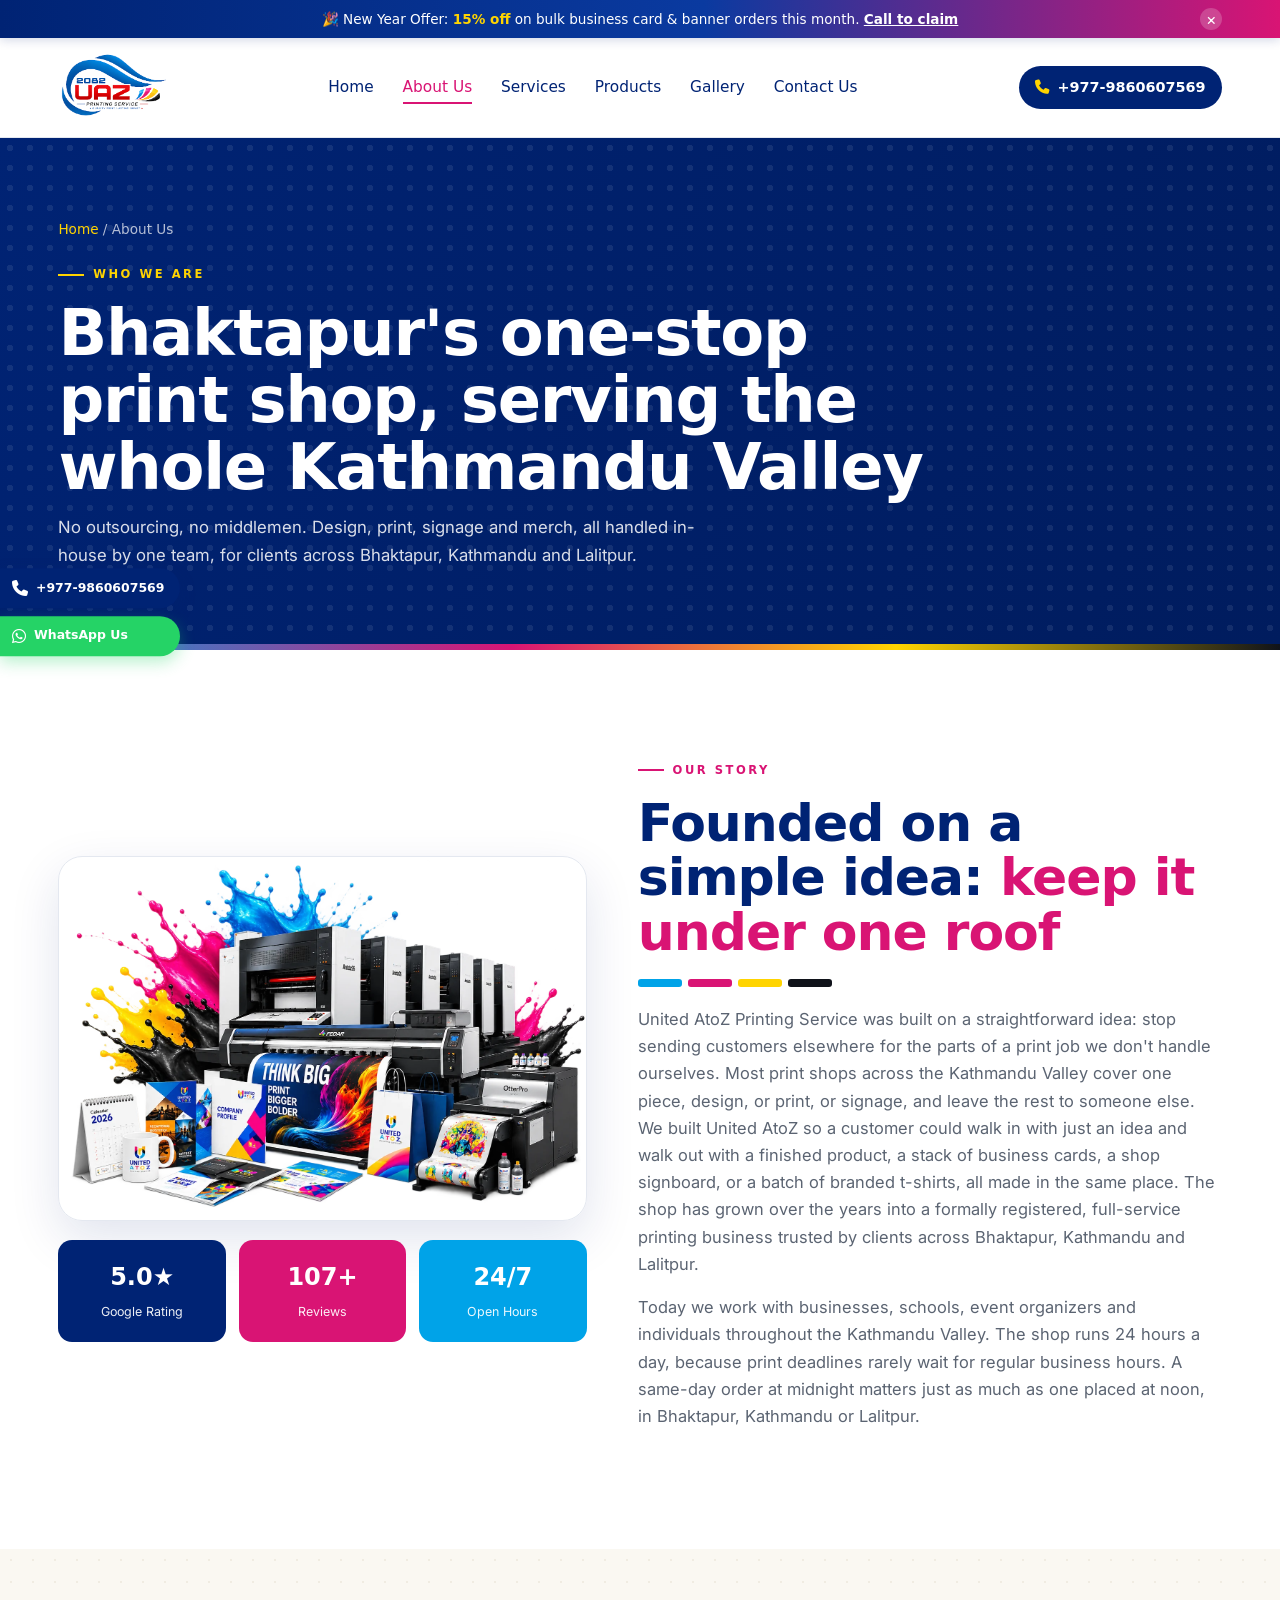
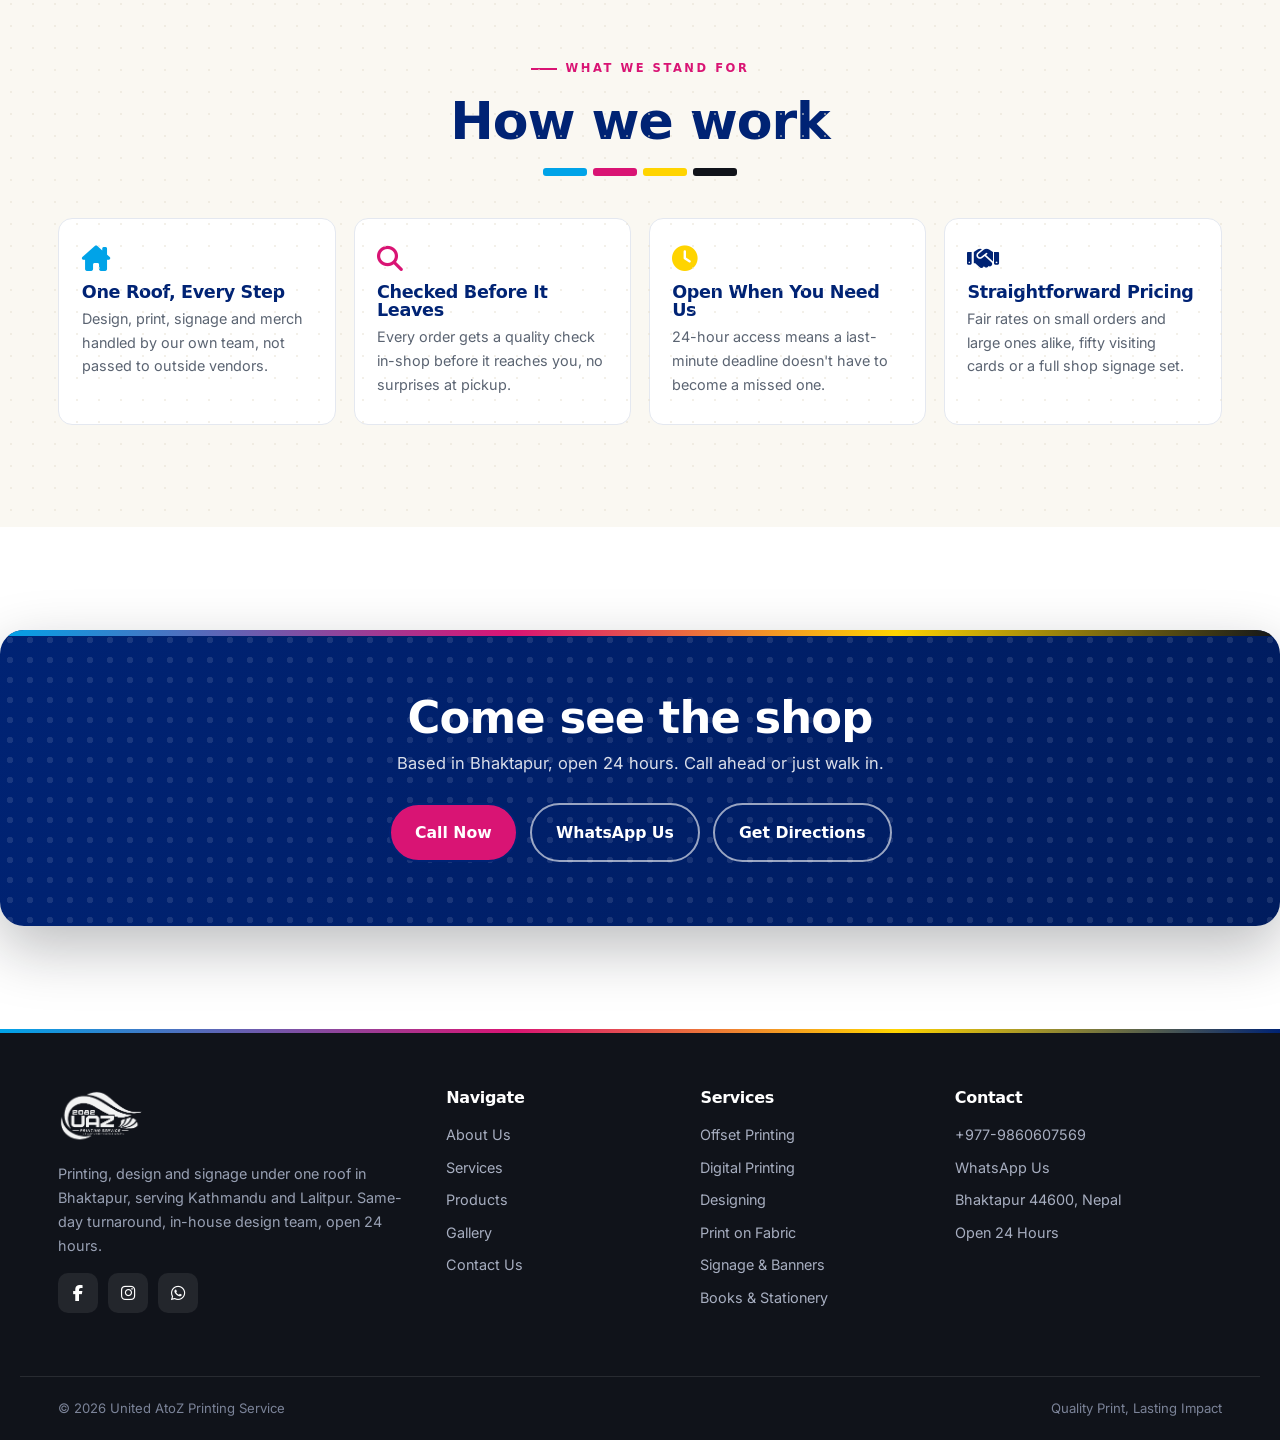
==== about.html @ 5b95ad03 "Add files via upload" ====
<!DOCTYPE html>
<html lang="en">
<head>
<meta charset="UTF-8">
<meta name="viewport" content="width=device-width, initial-scale=1.0">
<title>About Us | United AtoZ Printing Service, Bhaktapur</title>
<meta name="description" content="United AtoZ Printing Service is a one-stop print, design and signage shop in Bhaktapur, serving the whole Kathmandu Valley. Rated 5.0 from 107 Google reviews, open 24 hours.">
<meta name="robots" content="index, follow">
<link rel="canonical" href="https://www.unitedatozprinting.com.np/about.html">
<meta property="og:type" content="website">
<meta property="og:title" content="About Us | United AtoZ Printing Service">
<meta property="og:description" content="A one-stop print, design and signage shop serving Bhaktapur, Kathmandu and Lalitpur. Rated 5.0 from 107 Google reviews, open 24 hours.">
<meta name="twitter:card" content="summary_large_image">
<link rel="icon" type="image/png" href="assets/favicon.png">
<link rel="preconnect" href="https://fonts.googleapis.com">
<link rel="preconnect" href="https://fonts.gstatic.com" crossorigin>
<link href="https://fonts.googleapis.com/css2?family=Poppins:wght@600;700;800&family=Inter:wght@400;500;600;700&display=swap" rel="stylesheet">
<link rel="stylesheet" href="https://cdnjs.cloudflare.com/ajax/libs/font-awesome/6.5.1/css/all.min.css">
<link rel="stylesheet" href="style.css">
</head>
<body>
<!-- ============ ANNOUNCEMENT BAR ============
     EDIT ME: change the offer text/link below.
     To turn the whole bar off, delete this block (from
     <div class="announce-bar" to its closing </div>) on every page. -->
<script>
(function(){
  try{
    var t=parseInt(localStorage.getItem('uazAnnounceDismissedAt')||'0',10);
    if(t && (Date.now()-t) < 3*24*60*60*1000){
      document.documentElement.classList.add('announce-hidden');
    }
  }catch(e){}
})();
</script>
<div class="announce-bar" id="announceBar">
  <div class="announce-inner">
    <span class="announce-text">🎉 New Year Offer: <strong>15% off</strong> on bulk business card &amp; banner orders this month. <a href="tel:+9779860607569">Call to claim</a></span>
    <button class="announce-close" id="announceClose" aria-label="Dismiss announcement">&times;</button>
  </div>
</div>


<!-- ============ HEADER ============ -->
<header class="site-header">
  <div class="nav-inner">
    <a href="index.html" class="brand">
      <img src="assets/uaz-logo.png" alt="United AtoZ Printing Service logo" onerror="this.style.display='none'; this.nextElementSibling.style.display='block';">
      <div class="brand-fallback" style="display:none;">2082 UAZ<span>PRINTING SERVICE</span></div>
    </a>
    <nav class="nav-links">
      <a href="index.html">Home</a>
      <a href="about.html" class="active">About Us</a>
      <a href="services.html">Services</a>
      <a href="products.html">Products</a>
      <a href="gallery.html">Gallery</a>
      <a href="contact.html">Contact Us</a>
    </nav>
    <div class="nav-actions">
      <a href="tel:+9779860607569" class="phone-pill"><i class="fa-solid fa-phone"></i><span>+977-9860607569</span></a>
      <button class="hamburger" id="hamburger" aria-label="Toggle menu" aria-expanded="false">
        <span></span><span></span><span></span>
      </button>
    </div>
  </div>
  <nav class="mobile-nav" id="mobileNav">
    <a href="index.html">Home</a>
    <a href="about.html">About Us</a>
    <a href="services.html">Services</a>
    <a href="products.html">Products</a>
    <a href="gallery.html">Gallery</a>
    <a href="contact.html">Contact Us</a>
  </nav>
</header>

<!-- ============ PAGE HERO ============ -->
<section class="page-hero">
  <div class="container">
    <div class="breadcrumb"><a href="index.html">Home</a> / About Us</div>
    <div class="eyebrow">Who We Are</div>
    <h1>Bhaktapur's one-stop print shop, serving the whole Kathmandu Valley</h1>
    <p>No outsourcing, no middlemen. Design, print, signage and merch, all handled in-house by one team, for clients across Bhaktapur, Kathmandu and Lalitpur.</p>
  </div>
</section>

<!-- ============ STORY ============ -->
<section class="section">
  <div class="container about-grid">
    <div class="reveal">
      <picture>
        <source srcset="assets/hero-machines.webp" type="image/webp">
        <img src="assets/hero-machines.png" alt="United AtoZ printing machines and finished print products" class="about-media" width="1472" height="1015">
      </picture>
      <div class="about-stats">
        <div class="about-stat"><strong>5.0★</strong><span>Google Rating</span></div>
        <div class="about-stat"><strong>107+</strong><span>Reviews</span></div>
        <div class="about-stat"><strong>24/7</strong><span>Open Hours</span></div>
      </div>
    </div>
    <div class="reveal reveal-d1">
      <div class="eyebrow">Our Story</div>
      <h2 class="section-title">Founded on a simple idea: <em>keep it under one roof</em></h2>
      <div class="cmyk-bar"><span></span><span></span><span></span><span></span></div>
      <p style="color:var(--text-dim); margin-bottom:1rem;">United AtoZ Printing Service was built on a straightforward idea: stop sending customers elsewhere for the parts of a print job we don't handle ourselves. Most print shops across the Kathmandu Valley cover one piece, design, or print, or signage, and leave the rest to someone else. We built United AtoZ so a customer could walk in with just an idea and walk out with a finished product, a stack of business cards, a shop signboard, or a batch of branded t-shirts, all made in the same place. The shop has grown over the years into a formally registered, full-service printing business trusted by clients across Bhaktapur, Kathmandu and Lalitpur.</p>
      <p style="color:var(--text-dim);">Today we work with businesses, schools, event organizers and individuals throughout the Kathmandu Valley. The shop runs 24 hours a day, because print deadlines rarely wait for regular business hours. A same-day order at midnight matters just as much as one placed at noon, in Bhaktapur, Kathmandu or Lalitpur.</p>
      <!-- TODO: confirm exact years of operation and team size with client if you'd like specific numbers added -->
    </div>
  </div>
</section>

<!-- ============ VALUES ============ -->
<section class="section section-soft">
  <div class="container">
    <div class="section-head center">
      <div class="eyebrow">What We Stand For</div>
      <h2 class="section-title">How we work</h2>
      <div class="cmyk-bar centered"><span></span><span></span><span></span><span></span></div>
    </div>
    <div class="value-grid">
      <div class="value-card reveal">
        <i class="fa-solid fa-house-chimney"></i>
        <h4>One Roof, Every Step</h4>
        <p>Design, print, signage and merch handled by our own team, not passed to outside vendors.</p>
      </div>
      <div class="value-card reveal">
        <i class="fa-solid fa-magnifying-glass"></i>
        <h4>Checked Before It Leaves</h4>
        <p>Every order gets a quality check in-shop before it reaches you, no surprises at pickup.</p>
      </div>
      <div class="value-card reveal">
        <i class="fa-solid fa-clock"></i>
        <h4>Open When You Need Us</h4>
        <p>24-hour access means a last-minute deadline doesn't have to become a missed one.</p>
      </div>
      <div class="value-card reveal">
        <i class="fa-solid fa-handshake"></i>
        <h4>Straightforward Pricing</h4>
        <p>Fair rates on small orders and large ones alike, fifty visiting cards or a full shop signage set.</p>
      </div>
    </div>
  </div>
</section>

<!-- ============ CTA BAND ============ -->
<section class="section">
  <div class="cta-band">
    <h2>Come see the shop</h2>
    <p>Based in Bhaktapur, open 24 hours. Call ahead or just walk in.</p>
    <div class="cta-actions">
      <a href="tel:+9779860607569" class="btn btn-primary" style="background:var(--pink);">Call Now</a>
      <a href="https://wa.me/9779860607569" target="_blank" rel="noopener" class="btn btn-outline">WhatsApp Us</a>
      <a href="https://maps.app.goo.gl/JpneWRUzQFSCHP1c6" target="_blank" rel="noopener" class="btn btn-outline">Get Directions</a>
    </div>
  </div>
</section>

<!-- ============ FOOTER ============ -->
<footer>
  <div class="container footer-grid">
    <div class="footer-brand">
      <img src="assets/uaz-logo.png" alt="United AtoZ Printing Service" onerror="this.style.display='none';">
      <p>Printing, design and signage under one roof in Bhaktapur, serving Kathmandu and Lalitpur. Same-day turnaround, in-house design team, open 24 hours.</p>
      <div class="footer-socials">
        <a href="#" aria-label="Facebook"><i class="fab fa-facebook-f"></i></a>
        <a href="#" aria-label="Instagram"><i class="fab fa-instagram"></i></a>
        <a href="https://wa.me/9779860607569" target="_blank" rel="noopener" aria-label="WhatsApp"><i class="fab fa-whatsapp"></i></a>
      </div>
    </div>
    <div>
      <h4>Navigate</h4>
      <ul>
        <li><a href="about.html">About Us</a></li>
        <li><a href="services.html">Services</a></li>
        <li><a href="products.html">Products</a></li>
        <li><a href="gallery.html">Gallery</a></li>
        <li><a href="contact.html">Contact Us</a></li>
      </ul>
    </div>
    <div>
      <h4>Services</h4>
      <ul>
        <li><a href="services.html#offset">Offset Printing</a></li>
        <li><a href="services.html#digital">Digital Printing</a></li>
        <li><a href="services.html#designing">Designing</a></li>
        <li><a href="services.html#fabric">Print on Fabric</a></li>
        <li><a href="services.html#signage">Signage & Banners</a></li>
        <li><a href="services.html#stationery">Books & Stationery</a></li>
      </ul>
    </div>
    <div>
      <h4>Contact</h4>
      <ul>
        <li><a href="tel:+9779860607569">+977-9860607569</a></li>
        <li><a href="https://wa.me/9779860607569" target="_blank" rel="noopener">WhatsApp Us</a></li>
        <li><a href="https://maps.app.goo.gl/JpneWRUzQFSCHP1c6" target="_blank" rel="noopener">Bhaktapur 44600, Nepal</a></li>
        <li>Open 24 Hours</li>
      </ul>
    </div>
  </div>
  <div class="container footer-bottom">
    <span>&copy; 2026 United AtoZ Printing Service</span>
    <span>Quality Print, Lasting Impact</span>
  </div>
</footer>

<!-- ============ FIXED SIDE CONTACT CTA ============
     EDIT ME: change phone number / links here if they ever change. -->
<div class="side-cta" aria-label="Quick contact">
  <a href="tel:+9779860607569" class="side-cta-btn" aria-label="Call United AtoZ Printing Service"><i class="fa-solid fa-phone"></i><span>+977-9860607569</span></a>
  <a href="https://wa.me/9779860607569" target="_blank" rel="noopener" class="side-cta-btn whatsapp" aria-label="WhatsApp United AtoZ Printing Service"><i class="fa-brands fa-whatsapp"></i><span>WhatsApp Us</span></a>
</div>

<script src="script.js"></script>
</body>
</html>
---- style.css ----
/* ============================================================
   United AtoZ Printing Service — Print-Editorial Design System
   Static, no build, no dependencies (Google Fonts + FA CDN only)
   Brand: CMYK (Cyan/Magenta/Yellow/Key) + Navy
   Type:  Space Grotesk (display) / Inter (body)
   ============================================================ */

/* ---------- Tokens ---------- */
:root{
  /* Brand */
  --navy:#002374;
  --navy-deep:#001c5e;
  --navy-bar:#003886;
  --pink:#d91474;   /* Magenta */
  --cyan:#00a3e8;   /* Cyan */
  --yellow:#ffd400; /* Yellow */
  --ink:#10131a;    /* Key/black */

  /* Neutrals */
  --text:#161b25;
  --text-dim:#5b6472;
  --bg:#ffffff;
  --bg-soft:#f4f6fb;
  --paper:#faf8f2;      /* warm print paper */
  --paper-2:#f2efe6;
  --line:#e4e8f0;
  --paper-line:#e6e0d2;
  --white:#ffffff;

  /* Type */
  --font-display:'Space Grotesk',system-ui,sans-serif;
  --font-body:'Inter',system-ui,sans-serif;

  /* Layout */
  --max-w:1240px;
  --pad:clamp(1.1rem,4vw,2.4rem);
  --radius:14px;
  --radius-lg:24px;

  /* Depth */
  --shadow:0 18px 50px rgba(0,35,116,.12);
  --shadow-sm:0 8px 24px rgba(0,35,116,.09);
  --shadow-ink:0 22px 60px rgba(16,19,26,.28);

  /* Motion */
  --ease:cubic-bezier(.2,.8,.2,1);
  --ease-out:cubic-bezier(.16,1,.3,1);
}

/* ---------- Reset / base ---------- */
*,*::before,*::after{box-sizing:border-box;}
html{-webkit-text-size-adjust:100%;scroll-behavior:smooth;}
body{
  margin:0;
  font-family:var(--font-body);
  color:var(--text);
  background:var(--bg);
  line-height:1.65;
  font-size:16.5px;
  -webkit-font-smoothing:antialiased;
  text-rendering:optimizeLegibility;
  overflow-x:hidden;
}
img{max-width:100%;display:block;height:auto;}
a{color:inherit;text-decoration:none;}
button{font-family:inherit;cursor:pointer;}
h1,h2,h3,h4{font-family:var(--font-display);font-weight:700;line-height:1.05;margin:0;letter-spacing:-.02em;}
p{margin:0 0 1rem;}
ul{margin:0;padding:0;list-style:none;}
section[id]{scroll-margin-top:100px;}
::selection{background:var(--pink);color:#fff;}
:focus-visible{outline:3px solid var(--cyan);outline-offset:3px;border-radius:4px;}

/* Skip link */
.skip-link{
  position:absolute;left:-999px;top:0;z-index:2000;
  background:var(--navy);color:#fff;padding:.7rem 1.1rem;border-radius:0 0 10px 0;
  font-weight:600;
}
.skip-link:focus{left:0;}

/* Screen-reader only */
.sr-only{position:absolute;width:1px;height:1px;padding:0;margin:-1px;overflow:hidden;clip:rect(0,0,0,0);white-space:nowrap;border:0;}

/* ---------- Utilities ---------- */
.container{width:100%;max-width:var(--max-w);margin-inline:auto;padding-inline:var(--pad);}
.section{padding-block:clamp(3.6rem,8vw,7rem);}
.section-soft{background:var(--paper);position:relative;}
.section-soft::before{content:"";position:absolute;inset:0;pointer-events:none;opacity:.5;
  background-image:radial-gradient(var(--paper-line) 1px,transparent 1.4px);
  background-size:22px 22px;}
.center{text-align:center;}

.eyebrow{
  display:inline-flex;align-items:center;gap:.55rem;
  font-family:var(--font-display);font-weight:600;
  text-transform:uppercase;letter-spacing:.22em;font-size:.72rem;
  color:var(--pink);margin-bottom:1rem;
}
.eyebrow::before{content:"";width:26px;height:2px;background:var(--pink);display:inline-block;}
.eyebrow.on-dark{color:var(--yellow);}
.eyebrow.on-dark::before{background:var(--yellow);}

.section-title{font-size:clamp(1.95rem,4.4vw,3.25rem);color:var(--navy);margin-bottom:1rem;}
.section-title em{font-style:normal;color:var(--pink);}
.section-head{max-width:720px;margin-bottom:2.6rem;}
.section-head.center{margin-inline:auto;}
.lead,.section-sub{font-size:clamp(1.02rem,1.6vw,1.18rem);color:var(--text-dim);max-width:64ch;}
.section-head.center .section-sub{margin-inline:auto;}

/* CMYK bar */
.cmyk-bar{display:flex;gap:6px;margin:1.2rem 0;}
.cmyk-bar span{height:8px;width:44px;border-radius:3px;transform-origin:left;}
.cmyk-bar span:nth-child(1){background:var(--cyan);}
.cmyk-bar span:nth-child(2){background:var(--pink);}
.cmyk-bar span:nth-child(3){background:var(--yellow);}
.cmyk-bar span:nth-child(4){background:var(--ink);}
.cmyk-bar.centered{justify-content:center;}

/* Registration / crop marks */
.reg-mark{position:absolute;width:20px;height:20px;opacity:.38;pointer-events:none;user-select:none;z-index:1;color:var(--cyan);border:1.5px solid currentColor;border-radius:50%;}
.reg-mark::before,.reg-mark::after{content:"";position:absolute;background:currentColor;}
.reg-mark::before{left:50%;top:-6px;bottom:-6px;width:1.5px;transform:translateX(-50%);}
.reg-mark::after{top:50%;left:-6px;right:-6px;height:1.5px;transform:translateY(-50%);}
.crop{position:relative;}
.crop::before,.crop::after{content:"";position:absolute;width:15px;height:15px;pointer-events:none;z-index:2;}
.crop::before{top:10px;left:10px;border-top:2px solid var(--cyan);border-left:2px solid var(--cyan);}
.crop::after{bottom:10px;right:10px;border-bottom:2px solid var(--pink);border-right:2px solid var(--pink);}

/* ---------- Buttons ---------- */
.btn{
  --bg:var(--navy);--fg:#fff;
  position:relative;display:inline-flex;align-items:center;gap:.6rem;
  font-family:var(--font-display);font-weight:600;font-size:.98rem;
  padding:.92rem 1.5rem;border:2px solid var(--bg);border-radius:999px;
  background:var(--bg);color:var(--fg);overflow:hidden;white-space:nowrap;
  transition:transform .25s var(--ease),box-shadow .25s var(--ease),color .3s var(--ease);
  transform:translate(var(--mx,0),var(--my,0));
  will-change:transform;
}
.btn::before{content:"";position:absolute;inset:0;z-index:0;background:var(--ink);
  transform:scaleY(0);transform-origin:bottom;transition:transform .35s var(--ease-out);}
.btn>*{position:relative;z-index:1;}
.btn i{position:relative;z-index:1;transition:transform .3s var(--ease);}
.btn:hover{box-shadow:var(--shadow);}
.btn:hover::before{transform:scaleY(1);}
.btn:hover i{transform:translateX(4px);}
.btn-primary{--bg:var(--navy);--fg:#fff;}
.btn-pink{--bg:var(--pink);--fg:#fff;}
.btn-outline{--bg:transparent;--fg:var(--navy);border-color:currentColor;}
.btn-outline::before{background:var(--navy);}
.btn-outline:hover{color:#fff;}
.on-dark .btn-outline,.cta-band .btn-outline,.area-section .btn-outline{--fg:#fff;border-color:rgba(255,255,255,.6);}
.on-dark .btn-outline::before,.cta-band .btn-outline::before,.area-section .btn-outline::before{background:#fff;}
.on-dark .btn-outline:hover,.cta-band .btn-outline:hover,.area-section .btn-outline:hover{color:var(--navy);}
.btn-sm{padding:.6rem 1.15rem;font-size:.86rem;}

/* ============================================================
   HEADER
   ============================================================ */
.scroll-progress{position:fixed;top:var(--announce-h);left:0;height:3px;width:100%;z-index:1200;transform:scaleX(0);transform-origin:left;
  background:linear-gradient(90deg,var(--cyan),var(--pink) 40%,var(--yellow) 70%,var(--ink));}

/* ---------- Announcement bar (offer notice, fixed to top) ----------
   Edit the offer text directly in each page's HTML (search for
   "ANNOUNCEMENT BAR"). This CSS block controls how it looks. ---------- */
:root{--announce-h:0px;}
.announce-bar{position:fixed;top:0;left:0;right:0;z-index:1100;
  background:linear-gradient(90deg,var(--navy),#0a3aa0 55%,var(--pink));
  color:#fff;box-shadow:0 2px 10px rgba(0,35,116,.18);}
.announce-inner{position:relative;max-width:var(--max-w);margin-inline:auto;
  padding:.6rem 2.6rem;display:flex;align-items:center;justify-content:center;
  text-align:center;gap:.5rem;}
.announce-text{font-family:var(--font-display);font-weight:500;font-size:.85rem;line-height:1.4;}
.announce-text strong{color:var(--yellow);}
.announce-text a{color:#fff;text-decoration:underline;font-weight:700;white-space:nowrap;}
.announce-text a:hover{color:var(--yellow);}
.announce-close{position:absolute;right:var(--pad);top:50%;transform:translateY(-50%);
  width:22px;height:22px;border-radius:50%;border:0;background:rgba(255,255,255,.2);
  color:#fff;font-size:1rem;line-height:1;cursor:pointer;flex-shrink:0;transition:background .2s;}
.announce-close:hover{background:rgba(255,255,255,.35);}
html.announce-hidden .announce-bar{display:none;}
html.announce-hidden{--announce-h:0px !important;}
body{padding-top:var(--announce-h);transition:padding-top .3s var(--ease);}
@media (max-width:600px){
  .announce-inner{padding:.6rem 2.2rem;}
  .announce-text{font-size:.78rem;}
}
@media (max-width:420px){
  .hero h1{font-size:clamp(2.1rem,9vw,2.6rem);}
  .hero h1 .line{white-space:normal;}
}

.site-header{position:sticky;top:var(--announce-h);z-index:1000;background:rgba(255,255,255,.86);
  backdrop-filter:saturate(150%) blur(12px);-webkit-backdrop-filter:saturate(150%) blur(12px);
  border-bottom:1px solid var(--line);transition:box-shadow .3s var(--ease),padding .3s var(--ease);}
.site-header.scrolled{box-shadow:0 10px 30px rgba(0,35,116,.10);}
.nav-inner{max-width:var(--max-w);margin-inline:auto;padding:.85rem var(--pad);display:flex;align-items:center;justify-content:space-between;gap:1.2rem;transition:padding .3s var(--ease);}
.site-header.scrolled .nav-inner{padding-block:.55rem;}
.brand{display:flex;align-items:center;gap:.6rem;flex-shrink:0;}
.brand img{height:72px;width:auto;transition:height .3s var(--ease);}
.site-header.scrolled .brand img{height:56px;}
.brand-fallback{font-family:var(--font-display);font-weight:700;color:var(--navy);line-height:1;font-size:1.15rem;}
.brand-fallback span{display:block;font-size:.62rem;letter-spacing:.14em;color:var(--pink);}

.nav-links{display:flex;align-items:center;gap:.25rem;}
.nav-links a{position:relative;font-family:var(--font-display);font-weight:500;font-size:.96rem;color:var(--navy);padding:.5rem .78rem;border-radius:8px;}
.nav-links a::after{content:"";position:absolute;left:.78rem;right:.78rem;bottom:.28rem;height:2px;background:var(--pink);transform:scaleX(0);transform-origin:left;transition:transform .28s var(--ease);}
.nav-links a:hover::after,.nav-links a.active::after{transform:scaleX(1);}
.nav-links a.active{color:var(--pink);}

.nav-actions{display:flex;align-items:center;gap:.7rem;}
.phone-pill{display:inline-flex;align-items:center;gap:.5rem;background:var(--navy);color:#fff;padding:.6rem 1rem;border-radius:999px;font-weight:600;font-size:.9rem;font-family:var(--font-display);transition:transform .25s var(--ease),background .25s;}
.phone-pill:hover{transform:translateY(-2px);background:var(--pink);}
.phone-pill i{color:var(--yellow);}
.phone-pill:hover i{color:#fff;}

.hamburger{display:none;flex-direction:column;gap:5px;background:none;border:0;padding:8px;}
.hamburger span{width:26px;height:2.5px;background:var(--navy);border-radius:2px;transition:transform .3s var(--ease),opacity .3s;}
.hamburger.active span:nth-child(1){transform:translateY(7.5px) rotate(45deg);}
.hamburger.active span:nth-child(2){opacity:0;}
.hamburger.active span:nth-child(3){transform:translateY(-7.5px) rotate(-45deg);}

.mobile-nav{display:none;flex-direction:column;background:#fff;border-bottom:1px solid var(--line);padding:.5rem var(--pad);}
.mobile-nav a{padding:.85rem .4rem;border-bottom:1px solid var(--line);font-family:var(--font-display);font-weight:500;color:var(--navy);}
.mobile-nav a:last-child{border-bottom:0;}
.mobile-nav.open{display:flex;animation:navDrop .35s var(--ease-out);}
@keyframes navDrop{from{opacity:0;transform:translateY(-10px);}to{opacity:1;transform:none;}}

/* ============================================================
   HERO
   ============================================================ */
.hero{position:relative;overflow:hidden;padding-block:clamp(1.6rem,4vw,3.2rem) clamp(2rem,5vw,3.5rem);
  background:
    radial-gradient(60% 90% at 88% 8%,rgba(0,163,232,.10),transparent 60%),
    radial-gradient(50% 80% at 10% 100%,rgba(217,20,116,.08),transparent 60%),
    var(--bg);}
.hero .dots{position:absolute;inset:auto -60px -60px auto;width:340px;height:340px;color:var(--cyan);opacity:.14;z-index:0;
  background-image:radial-gradient(currentColor 26%,transparent 27%);background-size:20px 20px;}
.hero-inner{position:relative;z-index:2;display:grid;grid-template-columns:1fr 1fr;gap:clamp(1.5rem,4vw,3.5rem);align-items:start;}

.hero h1{font-size:clamp(2.6rem,6.6vw,5.1rem);line-height:.96;margin-bottom:.6rem;color:var(--navy);}
.hero h1 .line{display:block;white-space:nowrap;}
.hero h1 .accent-pink{color:var(--pink);}
.hero h1 .accent-cyan{color:var(--cyan);}

.hero-kicker{display:flex;align-items:baseline;gap:.5rem;font-family:var(--font-display);font-weight:600;color:var(--text-dim);font-size:clamp(1rem,1.9vw,1.25rem);margin:.2rem 0 1rem;flex-wrap:wrap;}
.rotator{display:inline-block;position:relative;height:1.35em;overflow-x:visible;overflow-y:hidden;vertical-align:bottom;min-width:15ch;}
.rotator .rot-word{display:block;color:var(--pink);font-weight:700;transform:translateY(110%);opacity:0;position:absolute;left:0;top:0;white-space:nowrap;}
.rotator .rot-word.in{transform:translateY(0);opacity:1;transition:transform .5s var(--ease-out),opacity .5s;}
.rotator .rot-word.out{transform:translateY(-110%);opacity:0;transition:transform .5s var(--ease-out),opacity .5s;}

.hero-tagline{font-family:var(--font-display);font-weight:600;color:var(--ink);font-size:clamp(1rem,2vw,1.25rem);margin:.2rem 0;}
.hero-sub{color:var(--text-dim);max-width:52ch;margin-bottom:1.4rem;}
.hero-trust{display:flex;flex-wrap:wrap;align-items:center;gap:.5rem 1.1rem;margin-bottom:1.6rem;font-size:.9rem;font-weight:600;color:var(--navy);font-family:var(--font-display);}
.hero-trust .dot{width:5px;height:5px;border-radius:50%;background:var(--cyan);display:inline-block;}
.hero-trust .stars{color:var(--yellow);letter-spacing:1px;}
.hero-actions{display:flex;flex-wrap:wrap;gap:.8rem;}

.hero-visual{position:relative;display:flex;align-items:center;justify-content:center;}
.hero-frame{position:relative;width:100%;}
.hero-photo{position:relative;z-index:2;width:100%;max-width:640px;height:auto;display:block;margin-inline:auto;
  animation:heroFloat 5s ease-in-out infinite;
  filter:drop-shadow(0 20px 34px rgba(0,35,116,.22));}
@keyframes heroFloat{0%,100%{transform:translateY(0);}50%{transform:translateY(-10px);}}
.print-tag{position:absolute;z-index:3;font-family:var(--font-display);font-weight:700;font-size:.72rem;letter-spacing:.06em;text-transform:uppercase;color:#fff;padding:.5rem .9rem;border-radius:5px 16px 5px 16px;box-shadow:var(--shadow-sm);white-space:nowrap;
  animation:tagPulse 3s ease-in-out infinite;}
.print-tag.t1{top:6%;right:8%;background:var(--pink);animation-delay:0s;}
.print-tag.t2{top:44%;right:-2%;background:var(--pink);animation-delay:.5s;}
.print-tag.t3{bottom:14%;right:12%;background:var(--pink);animation-delay:1s;}
@keyframes tagPulse{0%,100%{transform:scale(1);}50%{transform:scale(1.05);}}
@media (prefers-reduced-motion:reduce){.hero-photo,.print-tag{animation:none;}}

/* ============================================================
   MARQUEE
   ============================================================ */
.marquee{background:var(--navy);color:#fff;overflow:hidden;border-block:3px solid var(--pink);}
.marquee-track{display:flex;gap:0;width:max-content;animation:marquee 26s linear infinite;}
.marquee:hover .marquee-track{animation-play-state:paused;}
.marquee-track span{display:inline-flex;align-items:center;padding:.85rem 0;font-family:var(--font-display);font-weight:700;text-transform:uppercase;letter-spacing:.06em;font-size:1rem;}
.marquee-track span::after{content:"✛";color:var(--yellow);margin-inline:1.4rem;font-size:.8rem;}
@keyframes marquee{from{transform:translateX(0);}to{transform:translateX(-50%);}}

/* ============================================================
   SERVICE INDEX CARDS (home)
   ============================================================ */
.index-grid{display:grid;grid-template-columns:repeat(3,1fr);gap:1.1rem;}
/* Navy hover-fill uses the card's OWN background gradient (slides up), so it never
   collides with the .crop corner marks, which own the ::before/::after pseudos. */
.index-card{position:relative;background-image:linear-gradient(to top,var(--navy) 50%,#fff 50%);background-size:100% 200%;background-position:top;border:1px solid var(--line);border-radius:var(--radius);padding:1.7rem 1.5rem 1.6rem;overflow:hidden;transition:background-position .45s var(--ease-out),transform .35s var(--ease),box-shadow .35s var(--ease),border-color .35s;}
.index-card:hover{background-position:bottom;transform:translateY(-6px);box-shadow:var(--shadow);border-color:transparent;color:#fff;}
.index-card:hover .i-num{color:var(--yellow);}
.index-card:hover .i-icon{background:rgba(255,255,255,.15);color:#fff;}
.index-card:hover h4{color:#fff;}
.index-card:hover p{color:rgba(255,255,255,.82);}
.i-num{font-family:var(--font-display);font-weight:700;font-size:1rem;color:var(--pink);letter-spacing:.05em;}
.i-icon{width:56px;height:56px;border-radius:12px;display:grid;place-items:center;background:var(--bg-soft);color:var(--navy);font-size:1.4rem;margin:.7rem 0 1rem;transition:background .35s,color .35s;}
.index-card h4{color:var(--navy);font-size:1.2rem;margin-bottom:.35rem;transition:color .35s;}
.index-card p{color:var(--text-dim);font-size:.92rem;margin:0;transition:color .35s;}

/* ============================================================
   FEATURE / WHY
   ============================================================ */
.feature-split{display:grid;grid-template-columns:1fr 1fr;gap:clamp(1.5rem,4vw,3.5rem);align-items:center;}
.pull-quote{position:relative;font-family:var(--font-display);font-weight:600;font-size:clamp(1.3rem,2.6vw,2rem);line-height:1.25;color:var(--navy);padding-left:1.6rem;border-left:5px solid var(--pink);margin:1.4rem 0;}
.pull-quote .pq-mark{color:var(--cyan);}

.why-grid{display:grid;grid-template-columns:repeat(3,1fr);gap:1.1rem;margin-top:2.2rem;}
.why-card{background:#fff;border:1px solid var(--line);border-radius:var(--radius);padding:1.6rem 1.5rem;transition:transform .3s var(--ease),box-shadow .3s var(--ease);}
.why-card:hover{transform:translateY(-5px);box-shadow:var(--shadow-sm);}
.why-card i{font-size:1.5rem;color:var(--cyan);margin-bottom:.7rem;}
.why-card:nth-child(2) i{color:var(--pink);}
.why-card:nth-child(3) i{color:var(--yellow);}
.why-card:nth-child(4) i{color:var(--navy);}
.why-card:nth-child(5) i{color:var(--pink);}
.why-card h4{color:var(--navy);font-size:1.12rem;margin-bottom:.35rem;}
.why-card p{color:var(--text-dim);font-size:.92rem;margin:0;}

/* ============================================================
   HOW IT WORKS (new)
   ============================================================ */
.steps{display:grid;grid-template-columns:repeat(4,1fr);gap:1.1rem;position:relative;}
.step{position:relative;background:#fff;border:1px solid var(--line);border-radius:var(--radius);padding:1.8rem 1.4rem;text-align:center;}
.step .s-num{width:46px;height:46px;margin:0 auto .9rem;border-radius:50%;display:grid;place-items:center;background:var(--navy);color:#fff;font-family:var(--font-display);font-weight:700;}
.step:nth-child(2) .s-num{background:var(--cyan);}
.step:nth-child(3) .s-num{background:var(--pink);}
.step:nth-child(4) .s-num{background:var(--ink);}
.step .s-ico{font-size:1.5rem;color:var(--navy);margin-bottom:.5rem;}
.step h4{color:var(--navy);font-size:1.1rem;margin-bottom:.3rem;}
.step p{color:var(--text-dim);font-size:.9rem;margin:0;}
.step:not(:last-child)::after{content:"\f061";font-family:"Font Awesome 6 Free";font-weight:900;position:absolute;right:-.85rem;top:50%;transform:translateY(-50%);color:var(--line);z-index:2;background:var(--paper);padding:.2rem;}

/* ============================================================
   STATS BAND (new)
   ============================================================ */
.stats-band{position:relative;overflow:hidden;background:var(--navy);color:#fff;border-radius:var(--radius-lg);padding:clamp(2rem,5vw,3.4rem);}
.stats-band::before{content:"";position:absolute;inset:0;opacity:.10;color:#fff;
  background-image:radial-gradient(currentColor 24%,transparent 25%);background-size:18px 18px;}
.stats-grid{position:relative;display:grid;grid-template-columns:repeat(4,1fr);gap:1.4rem;text-align:center;}
.stat .num{font-family:var(--font-display);font-weight:700;font-size:clamp(2.2rem,5vw,3.4rem);line-height:1;background:linear-gradient(120deg,#fff,var(--yellow));-webkit-background-clip:text;background-clip:text;color:transparent;}
.stat .lbl{display:block;margin-top:.5rem;font-size:.86rem;letter-spacing:.05em;text-transform:uppercase;color:rgba(255,255,255,.8);font-family:var(--font-display);}
.stat+.stat{border-left:1px solid rgba(255,255,255,.14);}

/* ============================================================
   SERVICE AREA
   ============================================================ */
.area-section{position:relative;overflow:hidden;display:grid;grid-template-columns:1fr 1fr;gap:0;background:var(--navy);color:#fff;border-radius:var(--radius-lg);box-shadow:var(--shadow-ink);}
.area-copy{padding:clamp(2rem,5vw,3.5rem);}
.area-copy h2{color:#fff;font-size:clamp(1.8rem,4vw,2.8rem);margin-bottom:.8rem;}
.area-copy p{color:rgba(255,255,255,.82);}
.area-tags{display:flex;flex-wrap:wrap;gap:.6rem;margin-top:1.3rem;}
.area-tags span{background:rgba(255,255,255,.1);border:1px solid rgba(255,255,255,.2);padding:.45rem .95rem;border-radius:999px;font-size:.85rem;font-weight:600;font-family:var(--font-display);}
.area-tags span:nth-child(4){background:var(--pink);border-color:var(--pink);}
.area-map{min-height:340px;}
.area-map iframe{width:100%;height:100%;border:0;display:block;}

/* ============================================================
   TESTIMONIALS
   ============================================================ */
.rating-badge{display:inline-flex;align-items:center;gap:.5rem;background:var(--navy);color:#fff;padding:.55rem 1.1rem;border-radius:999px;font-weight:600;font-family:var(--font-display);font-size:.9rem;margin-bottom:1rem;}
.rating-badge i{color:var(--yellow);}
.reviews-grid{display:grid;grid-template-columns:repeat(3,1fr);gap:1.2rem;}
.review-card{position:relative;background:#fff;border:1px solid var(--line);border-radius:var(--radius);padding:1.8rem 1.6rem;box-shadow:var(--shadow-sm);transition:transform .3s var(--ease);}
.review-card:hover{transform:translateY(-5px) rotate(-.6deg);}
.review-card::before{content:"\201C";position:absolute;top:.2rem;right:1rem;font-family:var(--font-display);font-size:4rem;color:var(--bg-soft);line-height:1;}
.review-card .stars{color:var(--yellow);letter-spacing:2px;margin-bottom:.6rem;font-size:1.05rem;}
.review-card p{color:var(--text);font-size:.98rem;position:relative;}
.review-card .src{font-family:var(--font-display);font-weight:600;color:var(--navy);font-size:.85rem;display:inline-flex;align-items:center;gap:.4rem;}
.review-card .src i{color:var(--cyan);}

/* ============================================================
   CTA BAND
   ============================================================ */
.cta-band{position:relative;overflow:hidden;text-align:center;color:#fff;border-radius:var(--radius-lg);padding:clamp(2.4rem,6vw,4rem);
  background:linear-gradient(120deg,var(--navy),var(--navy-deep));box-shadow:var(--shadow-ink);}
.cta-band::before{content:"";position:absolute;inset:0;opacity:.10;color:#fff;background-image:radial-gradient(currentColor 24%,transparent 25%);background-size:20px 20px;}
.cta-band::after{content:"";position:absolute;left:0;right:0;top:0;height:6px;background:linear-gradient(90deg,var(--cyan),var(--pink) 40%,var(--yellow) 70%,var(--ink));}
.cta-band h2{position:relative;color:#fff;font-size:clamp(1.7rem,4vw,2.8rem);margin-bottom:.6rem;}
.cta-band p{position:relative;color:rgba(255,255,255,.85);max-width:52ch;margin:0 auto 1.6rem;}
.cta-actions{position:relative;display:flex;flex-wrap:wrap;gap:.8rem;justify-content:center;}

/* ============================================================
   FOOTER
   ============================================================ */
footer{background:var(--ink);color:#c9cfdb;position:relative;padding-top:4px;}
footer::before{content:"";position:absolute;top:0;left:0;right:0;height:4px;background:linear-gradient(90deg,var(--cyan),var(--pink) 40%,var(--yellow) 70%,var(--navy));}
.footer-grid{display:grid;grid-template-columns:1.6fr 1fr 1fr 1.2fr;gap:2rem;padding-block:clamp(2.6rem,5vw,3.6rem);}
.footer-brand img{height:56px;margin-bottom:1rem;filter:brightness(0) invert(1);opacity:.95;}
.footer-brand p{font-size:.9rem;color:#98a0b3;max-width:40ch;}
.footer-socials{display:flex;gap:.6rem;margin-top:1rem;}
.footer-socials a{width:40px;height:40px;border-radius:10px;display:grid;place-items:center;background:rgba(255,255,255,.08);color:#fff;transition:transform .25s var(--ease),background .25s;}
.footer-socials a:hover{transform:translateY(-3px);background:var(--pink);}
footer h4{color:#fff;font-size:1rem;margin-bottom:1rem;font-family:var(--font-display);}
footer ul li{margin-bottom:.55rem;}
footer ul a,footer ul li{font-size:.9rem;color:#a7aec0;transition:color .2s;}
footer ul a:hover{color:var(--cyan);}
.footer-bottom{display:flex;justify-content:space-between;flex-wrap:wrap;gap:.6rem;padding-block:1.3rem;border-top:1px solid rgba(255,255,255,.1);font-size:.82rem;color:#7b8398;}

/* ============================================================
   PAGE HERO (inner pages)
   ============================================================ */
.page-hero{position:relative;overflow:hidden;background:linear-gradient(120deg,var(--navy),var(--navy-deep));color:#fff;padding-block:clamp(3rem,7vw,5rem);}
.page-hero::before{content:"";position:absolute;inset:0;opacity:.08;color:#fff;background-image:radial-gradient(currentColor 24%,transparent 25%);background-size:20px 20px;}
.page-hero::after{content:"";position:absolute;left:0;right:0;bottom:0;height:6px;background:linear-gradient(90deg,var(--cyan),var(--pink) 40%,var(--yellow) 70%,var(--ink));}
.page-hero .container{position:relative;z-index:1;}
.breadcrumb{font-size:.85rem;color:rgba(255,255,255,.7);margin-bottom:1rem;font-family:var(--font-display);}
.breadcrumb a{color:var(--yellow);}
.page-hero .eyebrow{color:var(--yellow);}
.page-hero .eyebrow::before{background:var(--yellow);}
.page-hero h1{font-size:clamp(2.2rem,5.5vw,4rem);color:#fff;margin-bottom:.8rem;max-width:20ch;}
.page-hero p{color:rgba(255,255,255,.85);max-width:60ch;font-size:1.05rem;margin:0;}

/* ============================================================
   ABOUT
   ============================================================ */
.about-grid{display:grid;grid-template-columns:.95fr 1.05fr;gap:clamp(1.5rem,4vw,3.2rem);align-items:center;}
.about-media{border-radius:var(--radius-lg);overflow:hidden;box-shadow:var(--shadow);border:1px solid var(--line);width:100%;}
.about-stats{display:grid;grid-template-columns:repeat(3,1fr);gap:.8rem;margin-top:1.2rem;}
.about-stat{background:var(--navy);color:#fff;border-radius:var(--radius);padding:1.1rem;text-align:center;}
.about-stat:nth-child(2){background:var(--pink);}
.about-stat:nth-child(3){background:var(--cyan);}
.about-stat strong{display:block;font-family:var(--font-display);font-size:1.5rem;}
.about-stat span{font-size:.78rem;opacity:.92;}
.has-dropcap>p:first-of-type::first-letter{float:left;font-family:var(--font-display);font-weight:700;font-size:3.6rem;line-height:.8;padding:.15rem .6rem .1rem 0;color:var(--pink);}

.value-grid{display:grid;grid-template-columns:repeat(4,1fr);gap:1.1rem;}
.value-card{background:#fff;border:1px solid var(--line);border-radius:var(--radius);padding:1.7rem 1.4rem;transition:transform .3s var(--ease),box-shadow .3s var(--ease);}
.value-card:hover{transform:translateY(-5px);box-shadow:var(--shadow-sm);}
.value-card i{font-size:1.6rem;color:var(--cyan);margin-bottom:.7rem;}
.value-card:nth-child(2) i{color:var(--pink);}
.value-card:nth-child(3) i{color:var(--yellow);}
.value-card:nth-child(4) i{color:var(--navy);}
.value-card h4{color:var(--navy);font-size:1.1rem;margin-bottom:.35rem;}
.value-card p{color:var(--text-dim);font-size:.9rem;margin:0;}

/* ============================================================
   SERVICES (editorial rows)
   ============================================================ */
.service-row{position:relative;display:grid;grid-template-columns:auto 76px 1fr;gap:1.4rem;align-items:start;padding:2rem 0;border-top:2px solid var(--line);}
.service-row:first-of-type{border-top:0;}
.service-row .s-num{font-family:var(--font-display);font-weight:700;font-size:clamp(1.6rem,4vw,2.6rem);color:var(--pink);line-height:1;}
.service-row:nth-child(even) .s-num{color:var(--cyan);}
.s-icon{width:76px;height:76px;border-radius:16px;display:grid;place-items:center;background:var(--navy);color:#fff;font-size:1.8rem;flex-shrink:0;}
.service-row:nth-child(even) .s-icon{background:var(--cyan);}
.service-row:nth-child(3n) .s-icon{background:var(--pink);}
.service-row h3{color:var(--navy);font-size:clamp(1.3rem,2.6vw,1.75rem);margin-bottom:.4rem;}
.s-desc{color:var(--text-dim);max-width:62ch;margin-bottom:.9rem;}
.s-list{display:flex;flex-wrap:wrap;gap:.5rem;}
.s-list span{background:var(--bg-soft);border:1px solid var(--line);color:var(--navy);padding:.4rem .85rem;border-radius:999px;font-size:.84rem;font-weight:500;transition:background .2s,color .2s,transform .2s;}
.s-list span:hover{background:var(--navy);color:#fff;transform:translateY(-2px);}

/* Accordion (FAQ) */
.accordion{max-width:820px;margin-inline:auto;}
.acc-item{border:1px solid var(--line);border-radius:var(--radius);margin-bottom:.8rem;background:#fff;overflow:hidden;}
.acc-head{width:100%;display:flex;align-items:center;justify-content:space-between;gap:1rem;padding:1.15rem 1.3rem;background:none;border:0;text-align:left;font-family:var(--font-display);font-weight:600;font-size:1.02rem;color:var(--navy);}
.acc-head .acc-icon{flex-shrink:0;width:28px;height:28px;border-radius:50%;display:grid;place-items:center;background:var(--bg-soft);color:var(--navy);transition:transform .3s var(--ease),background .3s,color .3s;}
.acc-item.open .acc-icon{transform:rotate(45deg);background:var(--pink);color:#fff;}
.acc-body{max-height:0;overflow:hidden;transition:max-height .4s var(--ease);}
.acc-body-inner{padding:0 1.3rem 1.2rem;color:var(--text-dim);}

/* ============================================================
   PRODUCTS
   ============================================================ */
.product-grid{display:grid;grid-template-columns:repeat(4,1fr);gap:1.1rem;}
.product-card{background:#fff;border:1px solid var(--line);border-radius:var(--radius);overflow:hidden;transition:transform .32s var(--ease),box-shadow .32s var(--ease);}
.product-card:hover{transform:translateY(-6px);box-shadow:var(--shadow);}
.p-thumb{aspect-ratio:4/3;display:grid;place-items:center;font-size:2.6rem;color:#fff;position:relative;overflow:hidden;background:linear-gradient(135deg,var(--navy),var(--cyan));}
.product-card:nth-child(4n+2) .p-thumb{background:linear-gradient(135deg,var(--pink),#ff6aa8);}
.product-card:nth-child(4n+3) .p-thumb{background:linear-gradient(135deg,var(--cyan),#67d2ff);}
.product-card:nth-child(4n+4) .p-thumb{background:linear-gradient(135deg,var(--ink),#3a4152);}
.p-thumb::after{content:"";position:absolute;inset:0;opacity:.16;background-image:radial-gradient(#fff 22%,transparent 23%);background-size:14px 14px;}
.p-thumb i{position:relative;z-index:1;transition:transform .35s var(--ease);}
.product-card:hover .p-thumb i{transform:scale(1.12) rotate(-4deg);}
.p-body{padding:1.1rem 1.2rem 1.3rem;}
.p-body h4{color:var(--navy);font-size:1.08rem;margin-bottom:.3rem;}
.p-body p{color:var(--text-dim);font-size:.86rem;margin:0;}

.subhead{font-family:var(--font-display);font-weight:700;color:var(--navy);font-size:1.15rem;margin:2.4rem 0 1.1rem;display:flex;align-items:center;gap:.6rem;}
.subhead::before{content:"";width:22px;height:3px;background:var(--pink);border-radius:2px;}

.season-band{position:relative;overflow:hidden;display:flex;flex-wrap:wrap;align-items:center;justify-content:space-between;gap:1.2rem;
  background:linear-gradient(120deg,var(--pink),#b8105f);color:#fff;border-radius:var(--radius-lg);padding:clamp(1.8rem,4vw,2.6rem);margin-top:2.4rem;box-shadow:var(--shadow);}
.season-band::before{content:"";position:absolute;inset:0;opacity:.14;color:#fff;background-image:radial-gradient(currentColor 22%,transparent 23%);background-size:16px 16px;}
.season-band .sb-copy{position:relative;max-width:60ch;}
.season-band h3{color:#fff;font-size:clamp(1.3rem,3vw,1.9rem);margin-bottom:.4rem;}
.season-band p{color:rgba(255,255,255,.9);margin:0;}
.season-band .sb-actions{position:relative;display:flex;gap:.7rem;flex-wrap:wrap;}
.season-band .btn-outline{--fg:#fff;border-color:rgba(255,255,255,.7);}
.season-band .btn-outline::before{background:#fff;}
.season-band .btn-outline:hover{color:var(--pink);}

/* ============================================================
   GALLERY
   ============================================================ */
.gallery-filters{display:flex;flex-wrap:wrap;gap:.6rem;justify-content:center;margin-bottom:2.2rem;}
.gallery-filters button{font-family:var(--font-display);font-weight:600;font-size:.9rem;padding:.55rem 1.15rem;border-radius:999px;border:2px solid var(--line);background:#fff;color:var(--navy);transition:all .25s var(--ease);}
.gallery-filters button:hover{border-color:var(--cyan);}
.gallery-filters button.active{background:var(--navy);border-color:var(--navy);color:#fff;}
.gallery-grid{display:grid;grid-template-columns:repeat(4,1fr);gap:1rem;}
.gallery-item{position:relative;aspect-ratio:1/1;display:flex;flex-direction:column;align-items:center;justify-content:center;gap:.7rem;
  background:linear-gradient(145deg,#fff,var(--bg-soft));border:1px solid var(--line);border-radius:var(--radius);color:var(--navy);
  transition:transform .3s var(--ease),box-shadow .3s var(--ease);}
.gallery-item i{font-size:2.2rem;color:var(--cyan);}
.gallery-item:nth-child(3n) i{color:var(--pink);}
.gallery-item:nth-child(3n+1) i{color:var(--navy);}
.gallery-item span{font-family:var(--font-display);font-weight:600;font-size:.9rem;}
.gallery-item:hover{transform:translateY(-5px);box-shadow:var(--shadow-sm);}
.gallery-item.hide{display:none;}
.gallery-item.pop{animation:pop .4s var(--ease-out);}
@keyframes pop{from{opacity:0;transform:scale(.9);}to{opacity:1;transform:scale(1);}}

/* ============================================================
   CONTACT
   ============================================================ */
.contact-grid{display:grid;grid-template-columns:.9fr 1.1fr;gap:clamp(1.4rem,4vw,3rem);margin-bottom:2.4rem;align-items:stretch;}
.contact-info-card{background:var(--navy);color:#fff;border-radius:var(--radius-lg);padding:clamp(1.6rem,4vw,2.4rem);height:100%;position:relative;overflow:hidden;}
.contact-info-card::before{content:"";position:absolute;inset:0;opacity:.08;color:#fff;background-image:radial-gradient(currentColor 24%,transparent 25%);background-size:18px 18px;}
.contact-row{position:relative;display:flex;gap:1rem;align-items:flex-start;padding:1rem 0;border-bottom:1px solid rgba(255,255,255,.12);}
.contact-row:last-child{border-bottom:0;}
.contact-row i{width:44px;height:44px;flex-shrink:0;border-radius:12px;display:grid;place-items:center;background:rgba(255,255,255,.12);color:var(--yellow);font-size:1.1rem;}
.contact-row strong{display:block;font-family:var(--font-display);font-size:.98rem;}
.contact-row a,.contact-row span{color:rgba(255,255,255,.82);font-size:.94rem;}
.contact-row a:hover{color:#fff;text-decoration:underline;}

.contact-form{background:#fff;border:1px solid var(--line);border-radius:var(--radius-lg);padding:clamp(1.5rem,4vw,2.2rem);box-shadow:var(--shadow-sm);}
.form-row{display:grid;grid-template-columns:1fr 1fr;gap:1rem;}
.form-group{margin-bottom:1.1rem;}
.form-group label{display:block;font-family:var(--font-display);font-weight:600;font-size:.86rem;color:var(--navy);margin-bottom:.4rem;}
.form-group input,.form-group select,.form-group textarea{width:100%;padding:.8rem 1rem;border:1.5px solid var(--line);border-radius:10px;font-family:inherit;font-size:.95rem;color:var(--text);background:#fff;transition:border-color .2s,box-shadow .2s;}
.form-group textarea{min-height:130px;resize:vertical;}
.form-group input:focus,.form-group select:focus,.form-group textarea:focus{outline:none;border-color:var(--cyan);box-shadow:0 0 0 3px rgba(0,163,232,.16);}
.form-note{font-size:.82rem;color:var(--text-dim);margin:.9rem 0 0;text-align:center;}
.contact-map{border-radius:var(--radius-lg);overflow:hidden;box-shadow:var(--shadow-sm);border:1px solid var(--line);}
.contact-map iframe{width:100%;min-height:360px;border:0;display:block;}

/* ============================================================
   REVEAL ANIMATIONS
   ============================================================ */
.reveal{opacity:0;transform:translateY(22px);transition:opacity .7s var(--ease-out),transform .7s var(--ease-out);transition-delay:calc(var(--i,0)*70ms);}
.reveal.visible{opacity:1;transform:none;}
.no-js .reveal{opacity:1;transform:none;}

/* Char stagger for kinetic headlines */
.char{display:inline-block;opacity:0;transform:translateY(.75em);transition:opacity .5s var(--ease-out),transform .5s var(--ease-out);transition-delay:calc(var(--ci,0)*28ms);}
.char.space{width:.28em;}
.split.ready .char{opacity:1;transform:none;}
.no-js .char{opacity:1;transform:none;}

/* ---------- Fixed left-side contact CTA ---------- */
.side-cta{position:fixed;left:0;top:68%;transform:translateY(-50%);z-index:950;
  display:flex;flex-direction:column;gap:.5rem;}
.side-cta-btn{display:flex;align-items:center;gap:.5rem;
  background:var(--navy);color:#fff;padding:.6rem .95rem .6rem .75rem;
  border-radius:0 30px 30px 0;box-shadow:0 6px 16px rgba(0,35,116,.28);
  font-family:var(--font-display);font-weight:700;font-size:.78rem;white-space:nowrap;
  transition:transform .25s var(--ease),background .25s;}
.side-cta-btn:hover{transform:translateX(4px);}
.side-cta-btn i{font-size:1rem;flex-shrink:0;}
.side-cta-btn.whatsapp{background:#25d366;box-shadow:0 6px 16px rgba(37,211,102,.32);}
@media (max-width:480px){
  .side-cta{top:auto;bottom:1rem;transform:none;flex-direction:row;left:1rem;}
  .side-cta-btn{border-radius:50px;padding:.65rem;}
  .side-cta-btn span{display:none;}
}
@media (max-width:980px){
  /* ============================================================
     RESPONSIVE
     ============================================================ */
  .nav-links{display:none;}
  .hamburger{display:flex;}
  .hero-inner{grid-template-columns:1fr;}
  .hero-visual{order:-1;max-width:520px;margin-inline:auto;}
  .index-grid,.why-grid,.reviews-grid{grid-template-columns:repeat(2,1fr);}
  .steps{grid-template-columns:repeat(2,1fr);}
  .step:not(:last-child)::after{display:none;}
  .feature-split,.about-grid,.area-section,.contact-grid{grid-template-columns:1fr;}
  .value-grid{grid-template-columns:repeat(2,1fr);}
  .product-grid,.gallery-grid{grid-template-columns:repeat(3,1fr);}
  .stats-grid{grid-template-columns:repeat(2,1fr);gap:1.8rem;}
  .stat+.stat{border-left:0;}
  .footer-grid{grid-template-columns:1fr 1fr;}
}
@media (max-width:720px){
  .phone-pill span{display:none;}
  .phone-pill{padding:.6rem;}
  .index-grid,.why-grid,.reviews-grid,.value-grid,.product-grid,.gallery-grid{grid-template-columns:1fr 1fr;}
  .service-row{grid-template-columns:auto 1fr;}
  .service-row .s-icon{grid-row:span 1;}
  .footer-grid{grid-template-columns:1fr;}
  .footer-bottom{justify-content:center;text-align:center;}
  .marquee-track{animation-duration:18s;}
}
@media (max-width:460px){
  .index-grid,.reviews-grid,.product-grid,.gallery-grid,.value-grid{grid-template-columns:1fr;}
  .about-stats{grid-template-columns:1fr;}
  .service-row{grid-template-columns:1fr;}
}

/* ============================================================
   REDUCED MOTION
   ============================================================ */
@media (prefers-reduced-motion:reduce){
  html{scroll-behavior:auto;}
  *,*::before,*::after{animation-duration:.001ms!important;animation-iteration-count:1!important;transition-duration:.001ms!important;scroll-behavior:auto!important;}
  .reveal,.char{opacity:1!important;transform:none!important;}
  .marquee-track{animation:none!important;transform:none!important;}
  .rotator{height:auto;}
  .rotator .rot-word{position:static;transform:none;opacity:1;}
  .rotator .rot-word:not(:first-child){display:none;}
}
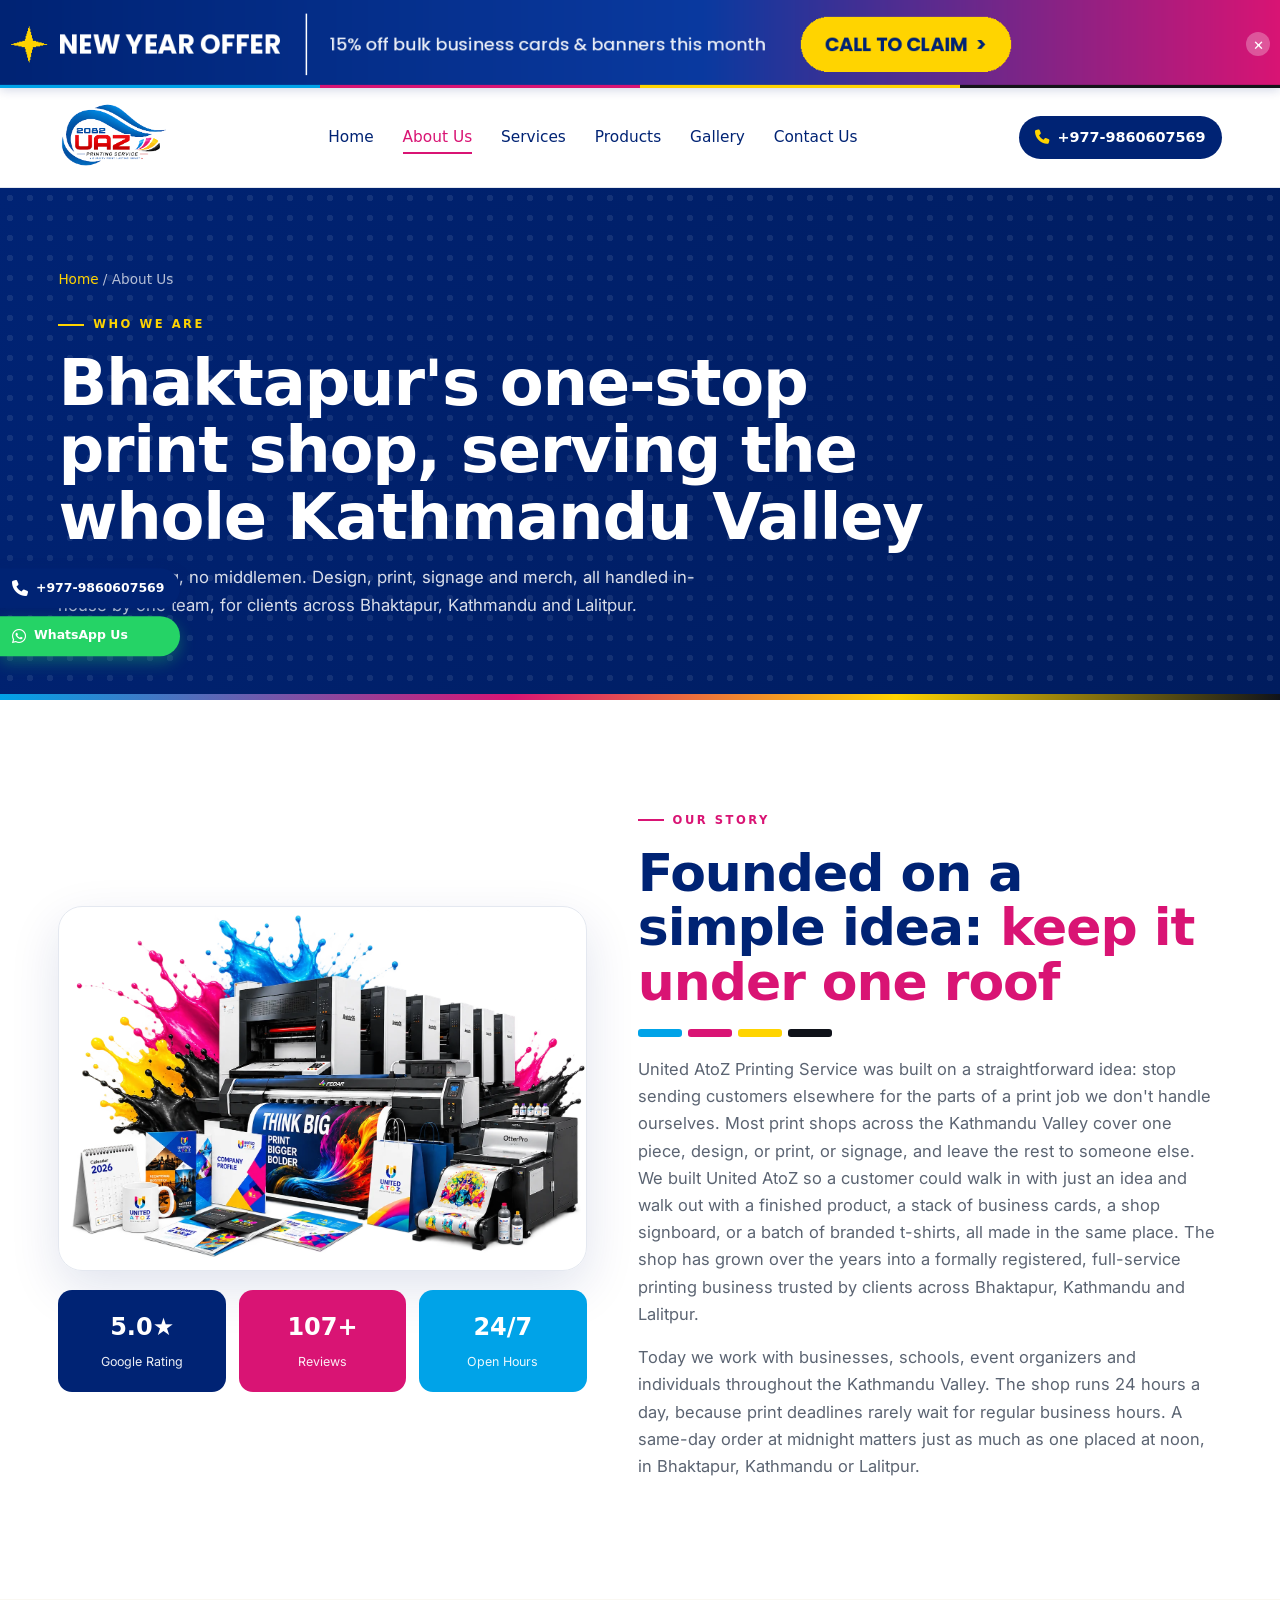
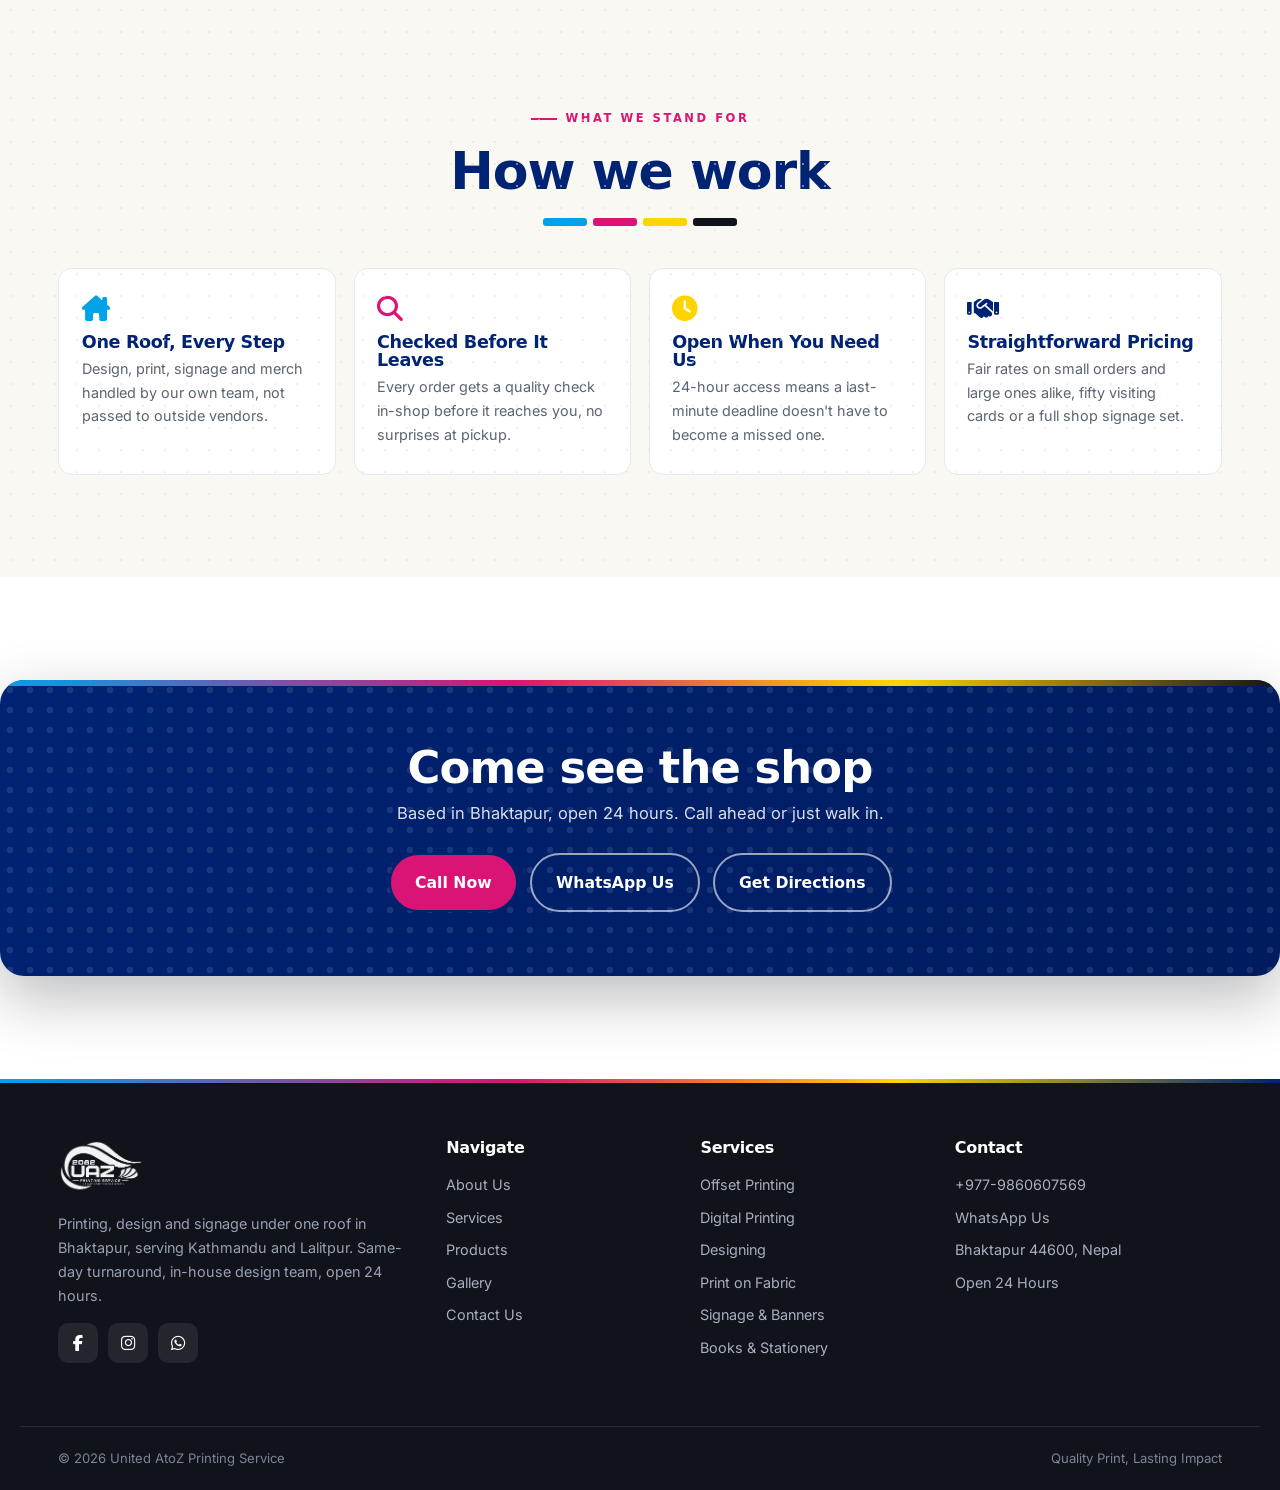
==== commit 6d33a149: "Add files via upload" ====
--- a/about.html
+++ b/about.html
@@ -34,17 +34,18 @@
 })();
 </script>
 <div class="announce-bar" id="announceBar">
-  <div class="announce-inner">
-    <span class="announce-text">🎉 New Year Offer: <strong>15% off</strong> on bulk business card &amp; banner orders this month. <a href="tel:+9779860607569">Call to claim</a></span>
-    <button class="announce-close" id="announceClose" aria-label="Dismiss announcement">&times;</button>
-  </div>
+  <a href="tel:+9779860607569" class="announce-link" aria-label="New Year Offer: 15% off bulk business card and banner orders this month, call to claim">
+    <img src="assets/announce-banner-desktop.png" alt="New Year Offer: 15% off on bulk business card and banner orders this month. Call to claim." class="announce-img-desktop">
+    <img src="assets/announce-banner-mobile.png" alt="New Year Offer: 15% off on bulk business card and banner orders this month. Call to claim." class="announce-img-mobile">
+  </a>
+  <button class="announce-close" id="announceClose" aria-label="Dismiss announcement">&times;</button>
 </div>
 
 
 <!-- ============ HEADER ============ -->
 <header class="site-header">
   <div class="nav-inner">
-    <a href="index.html" class="brand">
+    <a href="./" class="brand">
       <img src="assets/uaz-logo.png" alt="United AtoZ Printing Service logo" onerror="this.style.display='none'; this.nextElementSibling.style.display='block';">
       <div class="brand-fallback" style="display:none;">2082 UAZ<span>PRINTING SERVICE</span></div>
     </a>
--- a/style.css
+++ b/style.css
@@ -166,25 +166,24 @@
    "ANNOUNCEMENT BAR"). This CSS block controls how it looks. ---------- */
 :root{--announce-h:0px;}
 .announce-bar{position:fixed;top:0;left:0;right:0;z-index:1100;
-  background:linear-gradient(90deg,var(--navy),#0a3aa0 55%,var(--pink));
-  color:#fff;box-shadow:0 2px 10px rgba(0,35,116,.18);}
-.announce-inner{position:relative;max-width:var(--max-w);margin-inline:auto;
-  padding:.6rem 2.6rem;display:flex;align-items:center;justify-content:center;
-  text-align:center;gap:.5rem;}
-.announce-text{font-family:var(--font-display);font-weight:500;font-size:.85rem;line-height:1.4;}
-.announce-text strong{color:var(--yellow);}
-.announce-text a{color:#fff;text-decoration:underline;font-weight:700;white-space:nowrap;}
-.announce-text a:hover{color:var(--yellow);}
-.announce-close{position:absolute;right:var(--pad);top:50%;transform:translateY(-50%);
-  width:22px;height:22px;border-radius:50%;border:0;background:rgba(255,255,255,.2);
-  color:#fff;font-size:1rem;line-height:1;cursor:pointer;flex-shrink:0;transition:background .2s;}
-.announce-close:hover{background:rgba(255,255,255,.35);}
+  background:var(--navy);box-shadow:0 2px 10px rgba(0,35,116,.18);
+  line-height:0;}
+.announce-bar a.announce-link{display:block;line-height:0;}
+.announce-img-desktop,.announce-img-mobile{display:block;width:100%;height:auto;}
+.announce-img-mobile{display:none;}
+.announce-close{position:absolute;right:.6rem;top:50%;transform:translateY(-50%);
+  width:24px;height:24px;border-radius:50%;border:0;background:rgba(255,255,255,.28);
+  color:#fff;font-size:1.05rem;line-height:1;cursor:pointer;flex-shrink:0;
+  transition:background .2s;display:flex;align-items:center;justify-content:center;
+  backdrop-filter:blur(2px);}
+.announce-close:hover{background:rgba(255,255,255,.45);}
 html.announce-hidden .announce-bar{display:none;}
 html.announce-hidden{--announce-h:0px !important;}
 body{padding-top:var(--announce-h);transition:padding-top .3s var(--ease);}
 @media (max-width:600px){
-  .announce-inner{padding:.6rem 2.2rem;}
-  .announce-text{font-size:.78rem;}
+  .announce-img-desktop{display:none;}
+  .announce-img-mobile{display:block;}
+  .announce-close{right:.4rem;width:22px;height:22px;font-size:.95rem;}
 }
 @media (max-width:420px){
   .hero h1{font-size:clamp(2.1rem,9vw,2.6rem);}
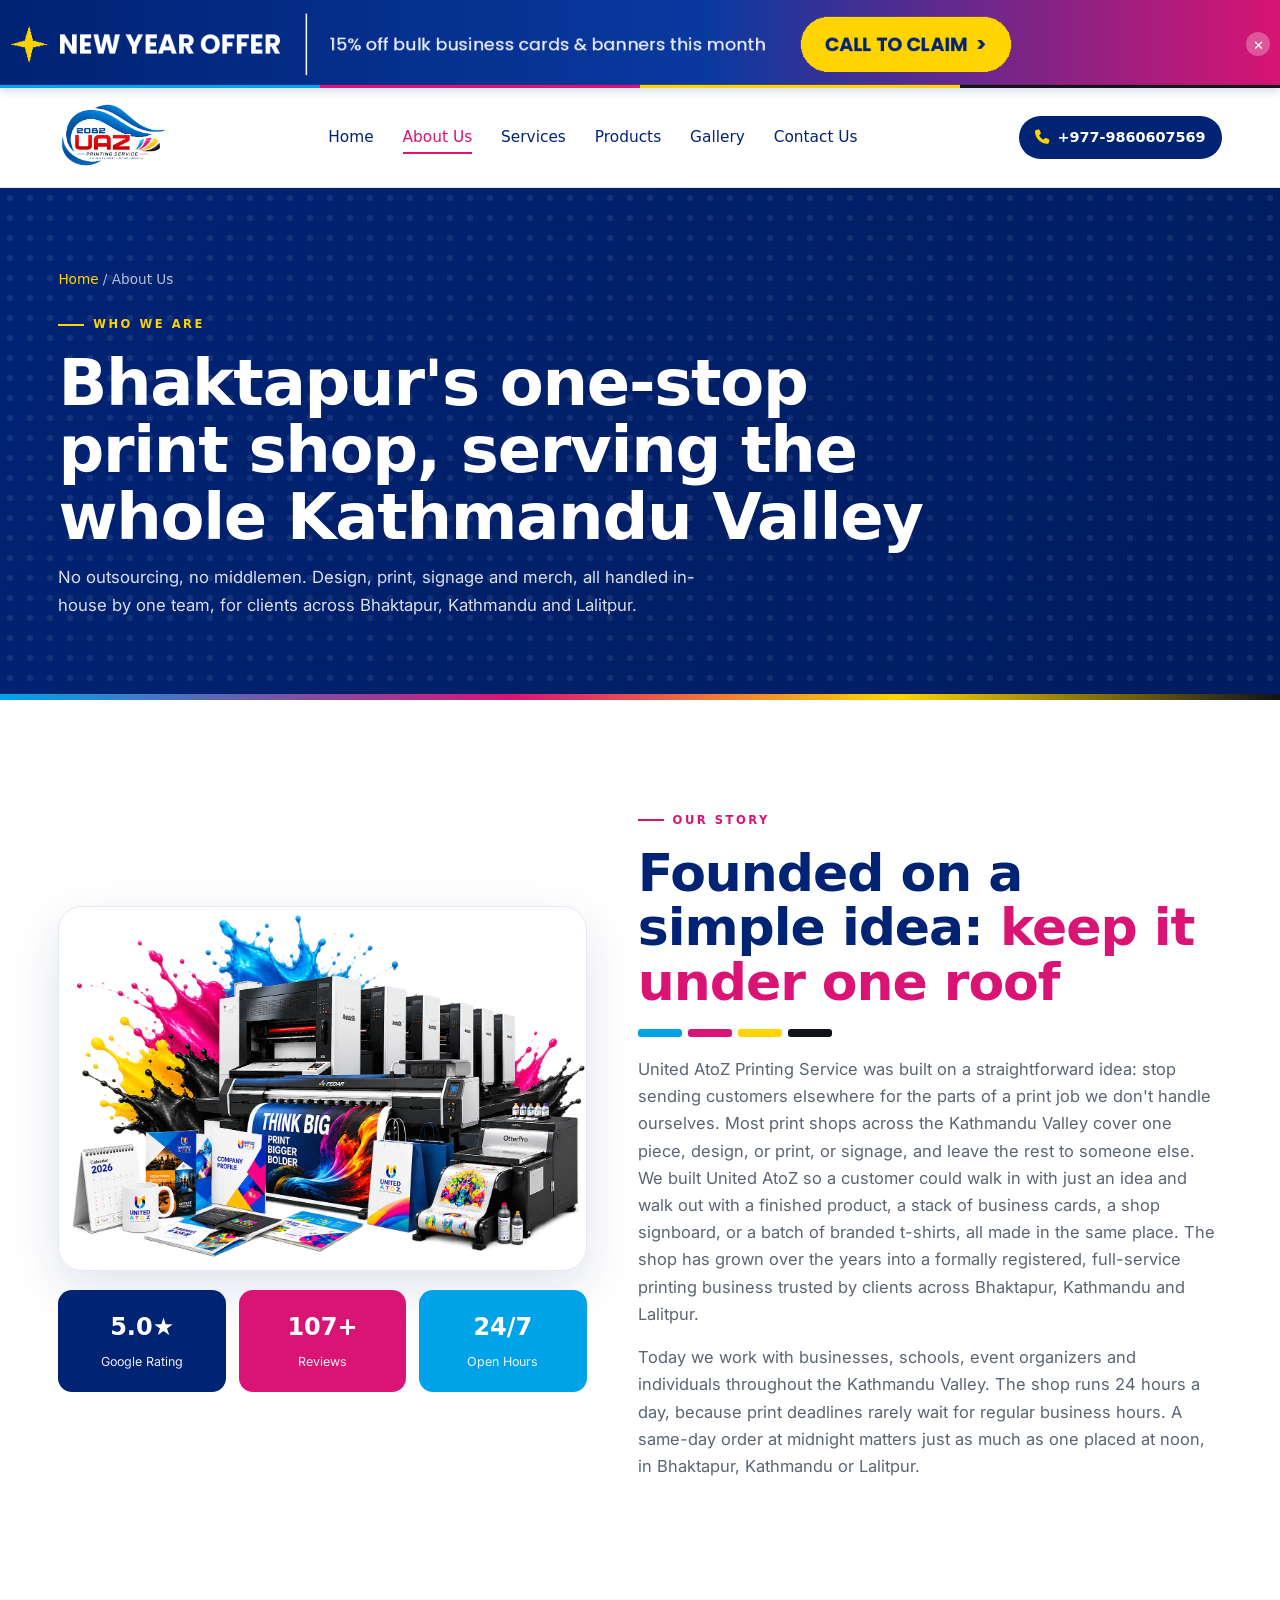
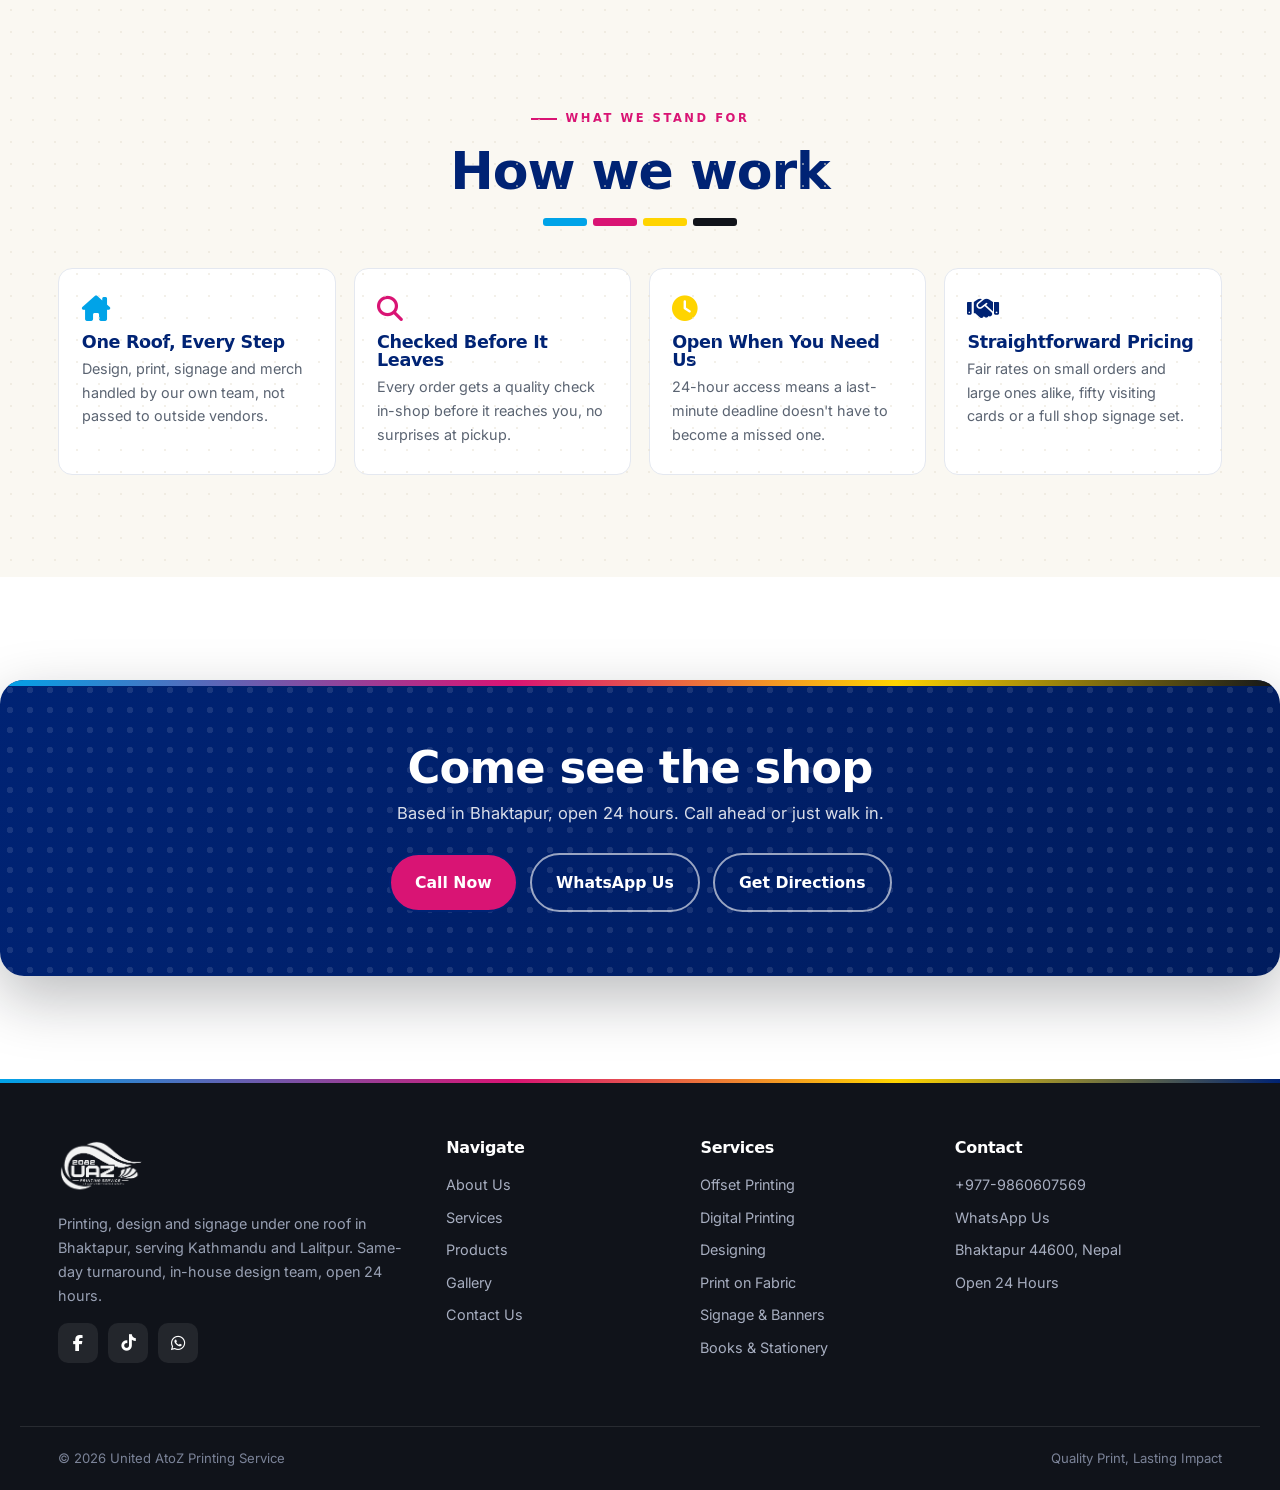
==== commit 8fe2dbbb: "Add files via upload" ====
--- a/about.html
+++ b/about.html
@@ -26,7 +26,7 @@
 <script>
 (function(){
   try{
-    var t=parseInt(localStorage.getItem('uazAnnounceDismissedAt')||'0',10);
+    var t=parseInt(localStorage.getItem('uazAnnounceDismissedAt_img1')||'0',10);
     if(t && (Date.now()-t) < 3*24*60*60*1000){
       document.documentElement.classList.add('announce-hidden');
     }
@@ -35,8 +35,8 @@
 </script>
 <div class="announce-bar" id="announceBar">
   <a href="tel:+9779860607569" class="announce-link" aria-label="New Year Offer: 15% off bulk business card and banner orders this month, call to claim">
-    <img src="assets/announce-banner-desktop.png" alt="New Year Offer: 15% off on bulk business card and banner orders this month. Call to claim." class="announce-img-desktop">
-    <img src="assets/announce-banner-mobile.png" alt="New Year Offer: 15% off on bulk business card and banner orders this month. Call to claim." class="announce-img-mobile">
+    <img src="assets/announce-banner-desktop.png" alt="New Year Offer: 15% off on bulk business card and banner orders this month. Call to claim." class="announce-img-desktop" width="1600" height="110">
+    <img src="assets/announce-banner-mobile.png" alt="New Year Offer: 15% off on bulk business card and banner orders this month. Call to claim." class="announce-img-mobile" width="750" height="190">
   </a>
   <button class="announce-close" id="announceClose" aria-label="Dismiss announcement">&times;</button>
 </div>
@@ -162,8 +162,8 @@
       <img src="assets/uaz-logo.png" alt="United AtoZ Printing Service" onerror="this.style.display='none';">
       <p>Printing, design and signage under one roof in Bhaktapur, serving Kathmandu and Lalitpur. Same-day turnaround, in-house design team, open 24 hours.</p>
       <div class="footer-socials">
-        <a href="#" aria-label="Facebook"><i class="fab fa-facebook-f"></i></a>
-        <a href="#" aria-label="Instagram"><i class="fab fa-instagram"></i></a>
+        <a href="https://www.facebook.com/profile.php?id=100067166053845" target="_blank" rel="noopener" aria-label="Facebook"><i class="fab fa-facebook-f"></i></a>
+        <a href="https://www.facebook.com/profile.php?id=100067166053845" target="_blank" rel="noopener" aria-label="TikTok"><i class="fab fa-tiktok"></i></a>
         <a href="https://wa.me/9779860607569" target="_blank" rel="noopener" aria-label="WhatsApp"><i class="fab fa-whatsapp"></i></a>
       </div>
     </div>
--- a/style.css
+++ b/style.css
@@ -254,7 +254,15 @@
 .hero-trust{display:flex;flex-wrap:wrap;align-items:center;gap:.5rem 1.1rem;margin-bottom:1.6rem;font-size:.9rem;font-weight:600;color:var(--navy);font-family:var(--font-display);}
 .hero-trust .dot{width:5px;height:5px;border-radius:50%;background:var(--cyan);display:inline-block;}
 .hero-trust .stars{color:var(--yellow);letter-spacing:1px;}
-.hero-actions{display:flex;flex-wrap:wrap;gap:.8rem;}
+.hero-actions{display:flex;flex-wrap:wrap;align-items:center;gap:.8rem;}
+.hero-socials{display:flex;align-items:center;gap:.55rem;margin-left:.3rem;}
+.hero-socials a{width:42px;height:42px;border-radius:50%;display:grid;place-items:center;
+  background:var(--bg-soft);color:var(--navy);border:1px solid var(--line);
+  transition:transform .25s var(--ease),background .25s,color .25s;}
+.hero-socials a:hover{transform:translateY(-3px);background:var(--pink);color:#fff;border-color:var(--pink);}
+@media (max-width:600px){
+  .hero-socials{width:100%;margin-left:0;margin-top:.3rem;}
+}
 
 .hero-visual{position:relative;display:flex;align-items:center;justify-content:center;}
 .hero-frame{position:relative;width:100%;}
@@ -546,20 +554,24 @@
 .no-js .char{opacity:1;transform:none;}
 
 /* ---------- Fixed left-side contact CTA ---------- */
-.side-cta{position:fixed;left:0;top:68%;transform:translateY(-50%);z-index:950;
-  display:flex;flex-direction:column;gap:.5rem;}
-.side-cta-btn{display:flex;align-items:center;gap:.5rem;
-  background:var(--navy);color:#fff;padding:.6rem .95rem .6rem .75rem;
-  border-radius:0 30px 30px 0;box-shadow:0 6px 16px rgba(0,35,116,.28);
+.side-cta{position:fixed;left:0;top:36%;transform:translateY(-50%);z-index:950;
+  display:flex;flex-direction:column;gap:.6rem;
+  opacity:0;pointer-events:none;transition:opacity .35s ease;}
+.side-cta.is-visible{opacity:1;pointer-events:auto;}
+.side-cta-btn{display:flex;align-items:center;gap:.55rem;
+  background:var(--navy);color:#fff;
+  width:48px;height:48px;padding:0;overflow:hidden;
+  border-radius:0 50% 50% 0;box-shadow:0 6px 16px rgba(0,35,116,.3);
+  border:2px solid rgba(255,255,255,.6);border-left:none;
   font-family:var(--font-display);font-weight:700;font-size:.78rem;white-space:nowrap;
-  transition:transform .25s var(--ease),background .25s;}
-.side-cta-btn:hover{transform:translateX(4px);}
-.side-cta-btn i{font-size:1rem;flex-shrink:0;}
-.side-cta-btn.whatsapp{background:#25d366;box-shadow:0 6px 16px rgba(37,211,102,.32);}
-@media (max-width:480px){
-  .side-cta{top:auto;bottom:1rem;transform:none;flex-direction:row;left:1rem;}
-  .side-cta-btn{border-radius:50px;padding:.65rem;}
-  .side-cta-btn span{display:none;}
+  transition:width .28s var(--ease),border-radius .28s var(--ease),background .25s;}
+.side-cta-btn i{font-size:1.05rem;flex-shrink:0;width:48px;text-align:center;}
+.side-cta-btn span{opacity:0;transition:opacity .15s ease;padding-right:1rem;}
+.side-cta-btn:hover{width:210px;border-radius:0 30px 30px 0;}
+.side-cta-btn:hover span{opacity:1;}
+.side-cta-btn.whatsapp{background:#25d366;box-shadow:0 6px 16px rgba(37,211,102,.35);}
+@media (max-width:900px){
+  .side-cta{display:none;} /* header phone pill + in-page CTAs cover this on smaller screens */
 }
 @media (max-width:980px){
   /* ============================================================
